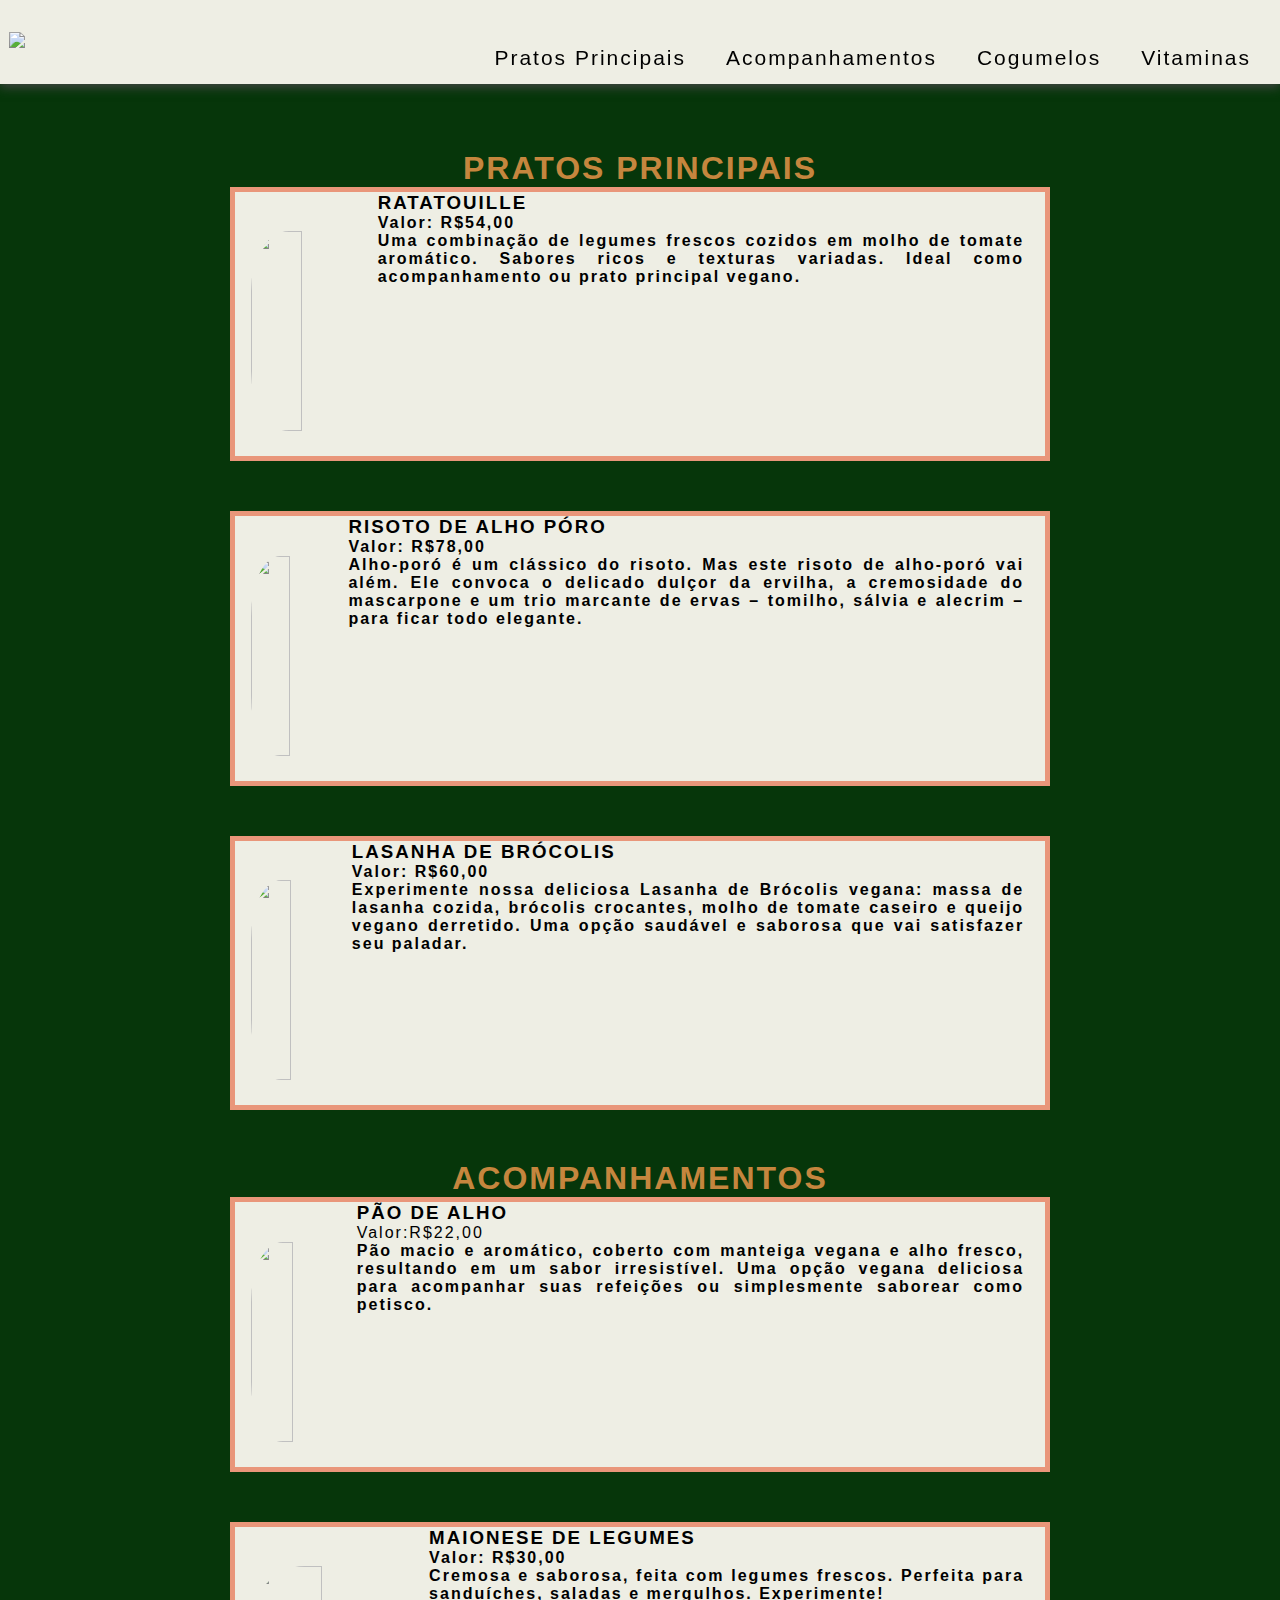
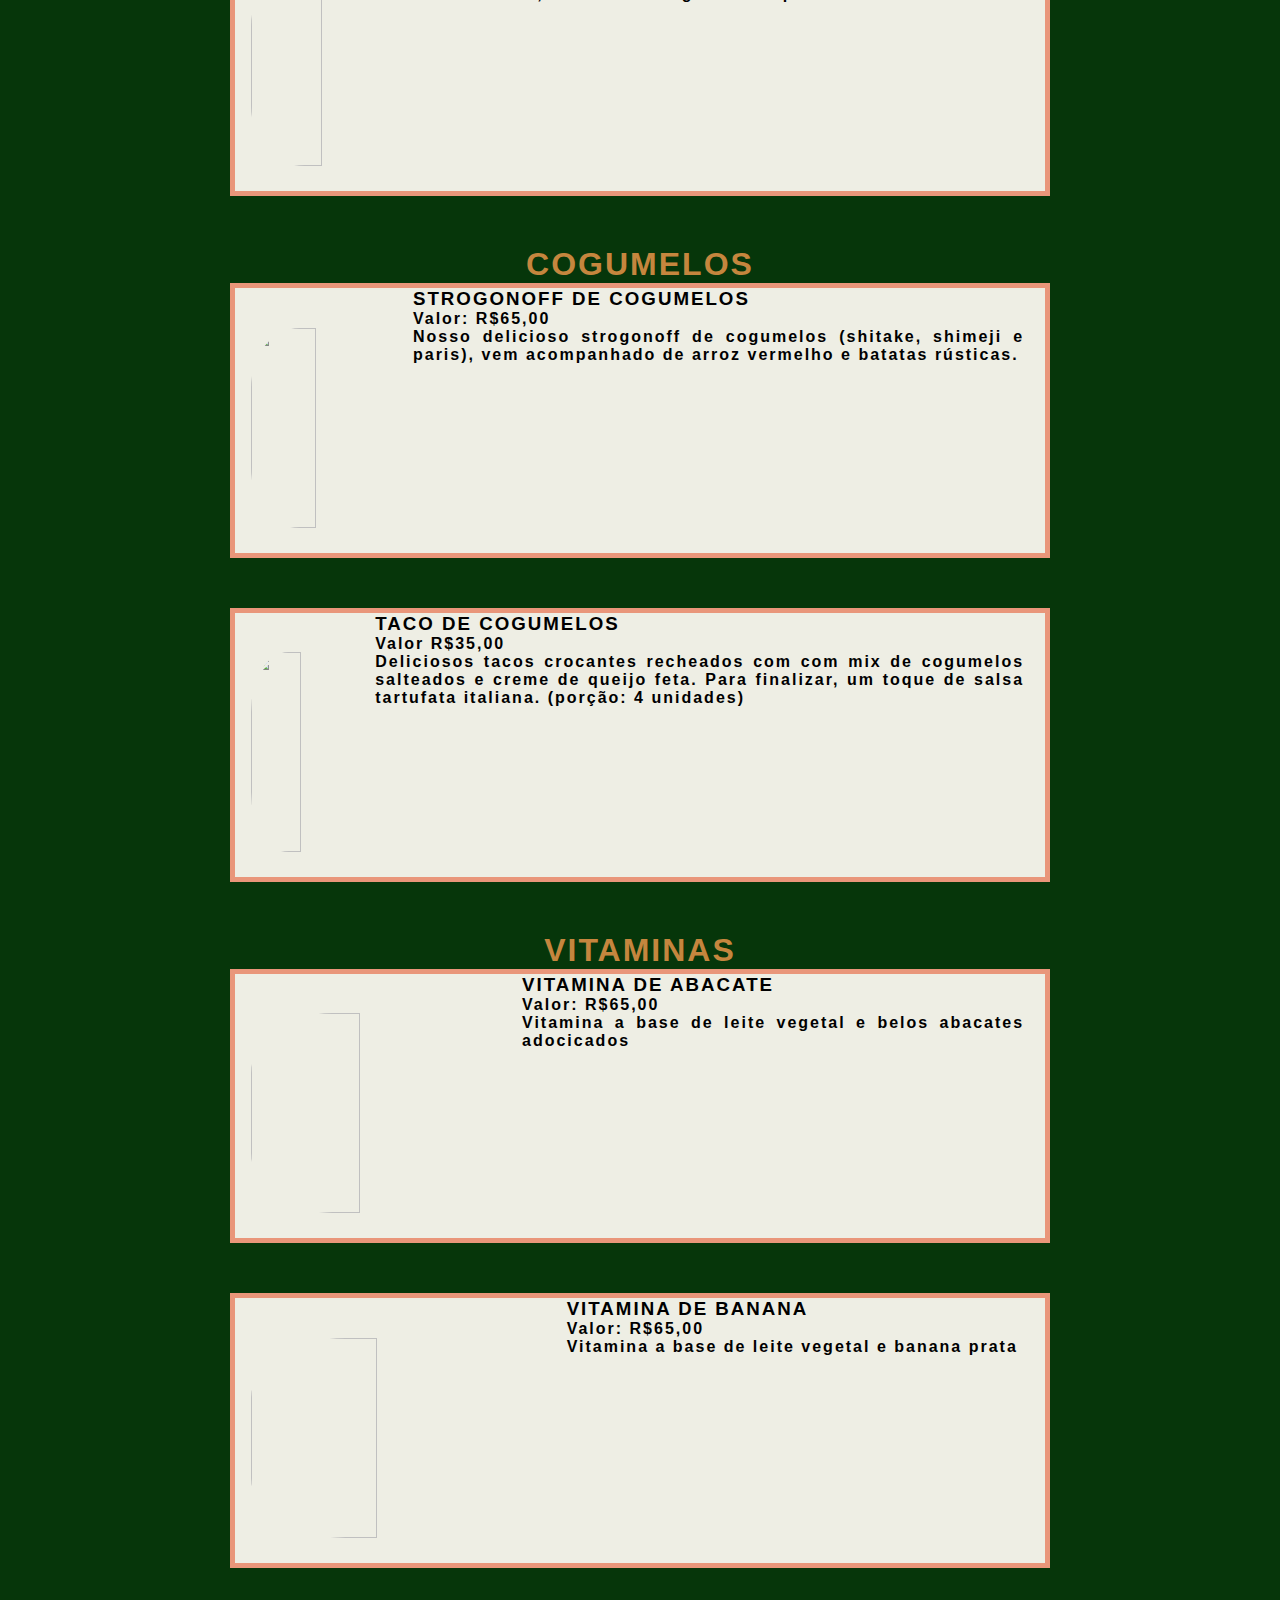
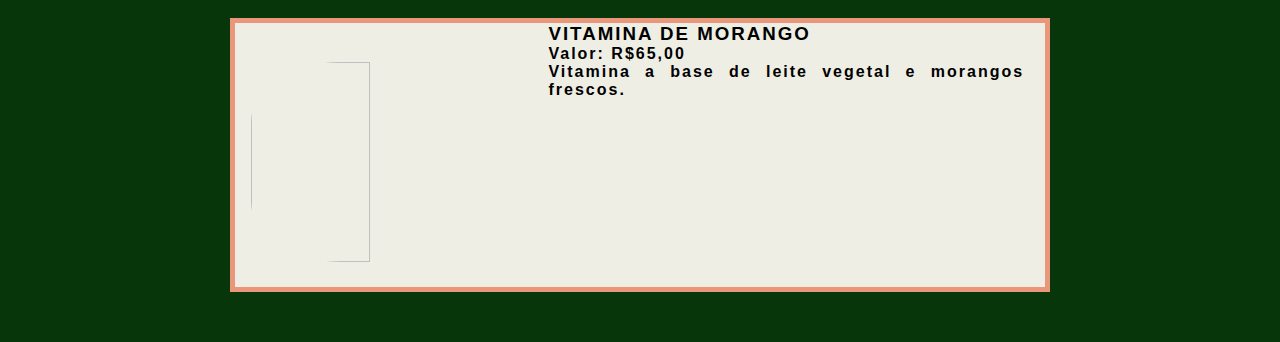
==== cardapio.html @ 6bc8e2ff "Add files via upload" ====
<!DOCTYPE html>
<html lang="pt-br">
<head>
    <meta charset="UTF-8">
    <meta name="viewport" content="width=device-width, initial-scale=1.0">
    <title>Cardápio</title>
    <link rel="shortcut icon" href="imgnu/iconSfundo.png"/>
    <link rel="stylesheet" href="stylecard.css">
</head>
<body>
    <header>
        <nav class="nav-bar">
            <div class="logo">
                <a class="imgnav" href="index.html"><img src="IMGLogos/cozinhaverde-removebg-preview.png"></a>
            </div>
            <div class="nav-list">
                <ul>
                    <li class="nav-item"><a href="#ancora1">Pratos Principais</a></li>
                    <li class="nav-item"><a href="#ancora2">Acompanhamentos</a></li>
                    <li class="nav-item"><a href="#ancora3">Cogumelos</a></li>
                    <li class="nav-item"><a href="#ancora4">Vitaminas</a></li>
                </ul>
            </div>

            <div class="mobile-menu-icon">
                <button onclick="menuShow()"><img class="icon" src="imgnu/icons8-cardápio.svg" alt=""></button>
            </div>
        </nav>
        <div class="mobile-menu">
            <ul>
                <li class="nav-item"><a class="nava" href="#ancora1">Pratos Principais</a></li>
                <li class="nav-item"><a class="nava" href="#ancora2">Acompanhamentos</a></li>
                <li class="nav-item"><a class="nava" href="#ancora3">Cogumelos</a></li>
                <li class="nav-item"><a class="nava"href="#ancora4">Vitaminas</a></li>
            </ul>
        </div>
    </header>


    <section id="container" class="volta">
               
        <h1 id="ancora1" class="titulos">PRATOS PRINCIPAIS</h1>
       
        <section class="secCAR">
            <img src="imgnu/como-fazer-ratatouille.jpg" />
            <ul>
                <h3>RATATOUILLE</h3>
                <h4>Valor: R$54,00</h4>
                <h4>Uma combinação de legumes frescos cozidos em molho de tomate aromático. Sabores ricos e texturas variadas. Ideal como acompanhamento ou prato principal vegano.</h4>
            </ul>
        </section>

        <section class="secCAR">
            <img src="imgnu/risoto-de-alho-poro.jpg" />
            <ul>
                <h3>RISOTO DE ALHO PÓRO</h3>
                <h4>Valor: R$78,00</h4>
                <h4>Alho-poró é um clássico do risoto. Mas este risoto de alho-poró vai além. Ele convoca o delicado dulçor da ervilha, a cremosidade do mascarpone e um trio marcante de ervas – tomilho, sálvia e alecrim – para ficar todo elegante.</h4>
            </ul>
        </section>
        
        <section class="secCAR">
            <img src="imgnu/renata-imagem-receitas-lasanha-de-brocolis-share.jpg">
            <ul>
                <h3>LASANHA DE BRÓCOLIS</h3>
                <h4>Valor: R$60,00</h4>
                <h4>Experimente nossa deliciosa Lasanha de Brócolis vegana: massa de lasanha cozida, brócolis crocantes, molho de tomate caseiro e queijo vegano derretido. Uma opção saudável e saborosa que vai satisfazer seu paladar.</h4>
            </ul>
        </section>

        <h1 id="ancora2"  class="titulos">ACOMPANHAMENTOS</h1>
       
        <section class="secCAR">
            <img src="imgnu/Pão-de-Alho-Vegano.jpg" />
            <ul>
                <h3>PÃO DE ALHO</h3>
                <h4></h4>Valor:R$22,00</h4>
                <h4>Pão macio e aromático, coberto com manteiga vegana e alho fresco, resultando em um sabor irresistível. Uma opção vegana deliciosa para acompanhar suas refeições ou simplesmente saborear como petisco.</h4>
            </ul>
        </section>
     
        <section class="secCAR">
            <img src="imgnu/Maionese-de-Legumes.jpg">
            <ul>
                <h3>MAIONESE DE LEGUMES</h3>
                <h4>Valor: R$30,00</h4>
                <h4>Cremosa e saborosa, feita com legumes frescos. Perfeita para sanduíches, saladas e mergulhos. Experimente!</h4>
            </ul>
        </section>

        <h1 id="ancora3"  class="titulos">COGUMELOS</h1>
        
        <section  class="secCAR">
            <img src="imgnu/stogonoff-de-cogu.jpg"/>
            <ul>
                <h3>STROGONOFF DE COGUMELOS</h3>
                <h4>Valor: R$65,00</h4>
                <h4>Nosso delicioso strogonoff de cogumelos (shitake, shimeji e paris), vem acompanhado de arroz vermelho e batatas rústicas.</h4>
            </ul>
        </section>

        <section class="secCAR">
            <img src="imgnu/202210272213_IRF1_i.png">
            <ul>
                <h3>TACO DE COGUMELOS</h3>
                <h4>Valor R$35,00</h4>
                <h4>Deliciosos tacos crocantes recheados com com mix de cogumelos salteados e creme de queijo feta. Para finalizar, um toque de salsa tartufata italiana. (porção: 4 unidades)</h4>
            </ul>
        </section>

        <h1 id="ancora4"  class="titulos">VITAMINAS</h1>

        
        <section  class="secCAR">
            <img src="imgnu/vitamina-abacate.jpg"/>
            <ul>
                <h3>VITAMINA DE ABACATE</h3>
                <h4>Valor: R$65,00</h4>
                <h4>Vitamina a base de leite vegetal e belos abacates adocicados</h4>
            </ul>
        </section>
        
        <section  class="secCAR">
            <img src="imgnu/vitamina-banana.jpg"/>
            <ul>
                <h3>VITAMINA DE BANANA</h3>
                <h4>Valor: R$65,00</h4>
                <h4>Vitamina a base de leite vegetal e banana prata</h4>
            </ul>
        </section>

        <section  class="secCAR">
            <img src="imgnu/vitamina-morango.jpg"/>
            <ul>
                <h3>VITAMINA DE MORANGO</h3>
                <h4>Valor: R$65,00</h4>
                <h4>Vitamina a base de leite vegetal e morangos frescos.</h4>
            </ul>
        </section>


    </section>

    <script src="scriptcard.js"></script>
</body>
</html>
---- stylecard.css ----
@import url('https://fonts.googleapis.com/css2?family=Inter:wght@200;300;400;500&display=swap');

*{
    margin: 0;
    padding: 0;
    box-sizing: border-box;
}

html{
    scroll-behavior: smooth;
}

:target{
    scroll-margin-top: 150px;
}

body{
    background-color: rgb(6, 54, 10);
    letter-spacing: 2px;
    font-family: 'Play', sans-serif;
}

header {
    background-color: #eeeee4;
    position: fixed;
    width: 100%;
    box-shadow: 0px 3px 10px #464646;
}


.nav-bar {
    display: flex;
    justify-content: space-between;
    padding: 1vh;
}

.logo {
    display: flex;
    align-items: center;
}

.logo img {
    width: 15rem;
}

.nav-list {
    display: flex;
    align-items: center;
}

.nav-list ul {
    display: flex;
    justify-content: center;
    list-style: none;
}

.nav-item {
    margin: 0 15px;
}
nav ul li{
    margin-left: 10vh;
    list-style:none;
    padding-top:4%;
    display: inline-flex;
    position:relative; 
    font-family: sans-serif;
    font-size: 21px;
    transition: 0.4s all ease;   
    font-family: 'Lucida Sans', 'Lucida Sans Regular', 'Lucida Grande', 'Lucida Sans Unicode', Geneva, Verdana, sans-serif;
}

nav ul li a{
    text-decoration: none;
    color: rgb(0, 0, 0);
    padding: 5px
}

nav ul li::after{
    content: '';
    position: absolute;
    width: 100%;
    transform: scaleX(0);
    height: 2px;
    bottom: 1px;
    left: 0;
    background-color: #5ba231;
    transform-origin:bottom right;
    transition: 0.5s ease-out;
}

nav ul li:hover::after{
    transform: scaleX(1);
    transform-origin: bottom left;
}

.nav-link {
    text-decoration: none;
    font-size: 1.15rem;
    color: #2c2c2c;
    font-weight: 400;
}


.mobile-menu-icon {
    display: none;
}

.mobile-menu {
    display: none;
    text-decoration: none;
}

@media screen and (max-width: 999px) {

   
    .nav-bar {
        padding: 1.5rem 4rem;
        text-decoration: none;
    }
    .nav-item {
        display: none;
        text-decoration: none;
    }

    .mobile-menu-icon {
        display: block;
    }
    .mobile-menu-icon button {
        background-color: transparent;
        border: none;
        cursor: pointer;
    }
    .mobile-menu ul {
        display: flex;
        flex-direction: column;
        text-align: center;
        padding-bottom: 1rem;
        text-decoration: none;
    }
    .mobile-menu .nav-item {
        display: block;
        padding-top: 1.2rem;
        text-decoration: none;
    }

    .open {
        display: block;
    }
    #ancora1{
        padding-top: 80px;
    }
    :target{
        scroll-margin-top: 340px;
    }
    

}

.secCAR h4{
    text-align: justify;
}


#container{
    padding-top: 150px;
    width:80%;
    margin-left: 10%;
    margin-right: 10%;
}

.titulos{
    color: rgb(197, 134, 62);
    text-align: center;
}

.secCAR{
    scroll-behavior: unset;
    border: 5px solid darksalmon;
    width: 80%;
    display: inline-flex;
    background-color: rgba(238, 238, 228, 1);
    margin-left: 10%;
    margin-right: 10%;
    margin-bottom: 50px;
    padding-right: 2%;
    transition: 0.3s 0.2s ease all;
}

.secCAR:hover{
    /*transform: translateY(-10px);*/
    width:82%;
    margin-left: 9%;
    margin-right: 5%;
    box-shadow: 0px 0px 2px 2px rgba(225, 231, 217, 0.6);
    transition: 0.4s 0.2s ease all;
}


.secCAR img{
    width: 40%;
    height: 200px;
    border-radius: 30%;
    margin-top: 5%;
    margin-left: 2%;
    margin-bottom: 25px;
}

.secCAR h4{
    text-align: justify;
}

@media only screen and (max-width:700px) 
		{
            body{
                background-color: rgb(6, 54, 10);
              letter-spacing: 2px;
              font-family: 'Play', sans-serif;
            }
            
            .secCAR h4{
                text-align:left;
                font-size: 1rem;
            }
            .secCAR img{
                width: 23vw;
                height: 200px;
                border-radius: 30%;
                margin-top: 5%;
                margin-left: 2%;
                margin-bottom: 25px;
            }
            :target{
                scroll-margin-top: 290px;
            }
            #geral{
                padding-top: 20vh;
            }
            nav a img{
               width: 30vw;
            }
            nav ul li a{
                position: left;
                text-decoration: none;
            }

            .nav-list {
                display: flex;
                align-items: center;
                text-decoration: none;
            }
            
            .nav-list ul {
                display: flex;
                justify-content: center;
                list-style: none;
                text-decoration: none;
            }
            
            .nav-item {
                margin: 0 15px;
                text-decoration: none;
            }
            nav ul li{
                margin-left: 10vh;
                list-style:none;
                padding-top:4%;
                display: inline-flex;
                position:relative; 
                font-family: sans-serif;
                font-size: 21px;
                transition: 0.4s all ease;   
                font-family: 'Lucida Sans', 'Lucida Sans Regular', 'Lucida Grande', 'Lucida Sans Unicode', Geneva, Verdana, sans-serif;
                text-decoration: none;
            }
            
            nav ul li a{
                text-decoration: none;
                color: rgb(0, 0, 0);
                padding: 5px;
                
            }
            
            nav ul li::after{
                content: '';
                position: absolute;
                width: 100%;
                transform: scaleX(0);
                height: 2px;
                bottom: 1px;
                left: 0;
                background-color: #5ba231;
                transform-origin:bottom right;
                transition: 0.5s ease-out;
            }
            
            nav ul li:hover::after{
                transform: scaleX(1);
                transform-origin: bottom left;
            }
            html{
                scroll-behavior: smooth;
            }
            #ancora1{
                padding-top: 80px;
            }
            
            :target{
                scroll-margin-top: 340px;
            }
            
            
        }

        .nava{
            text-decoration: none;
            color: rgb(0, 0, 0);
        }
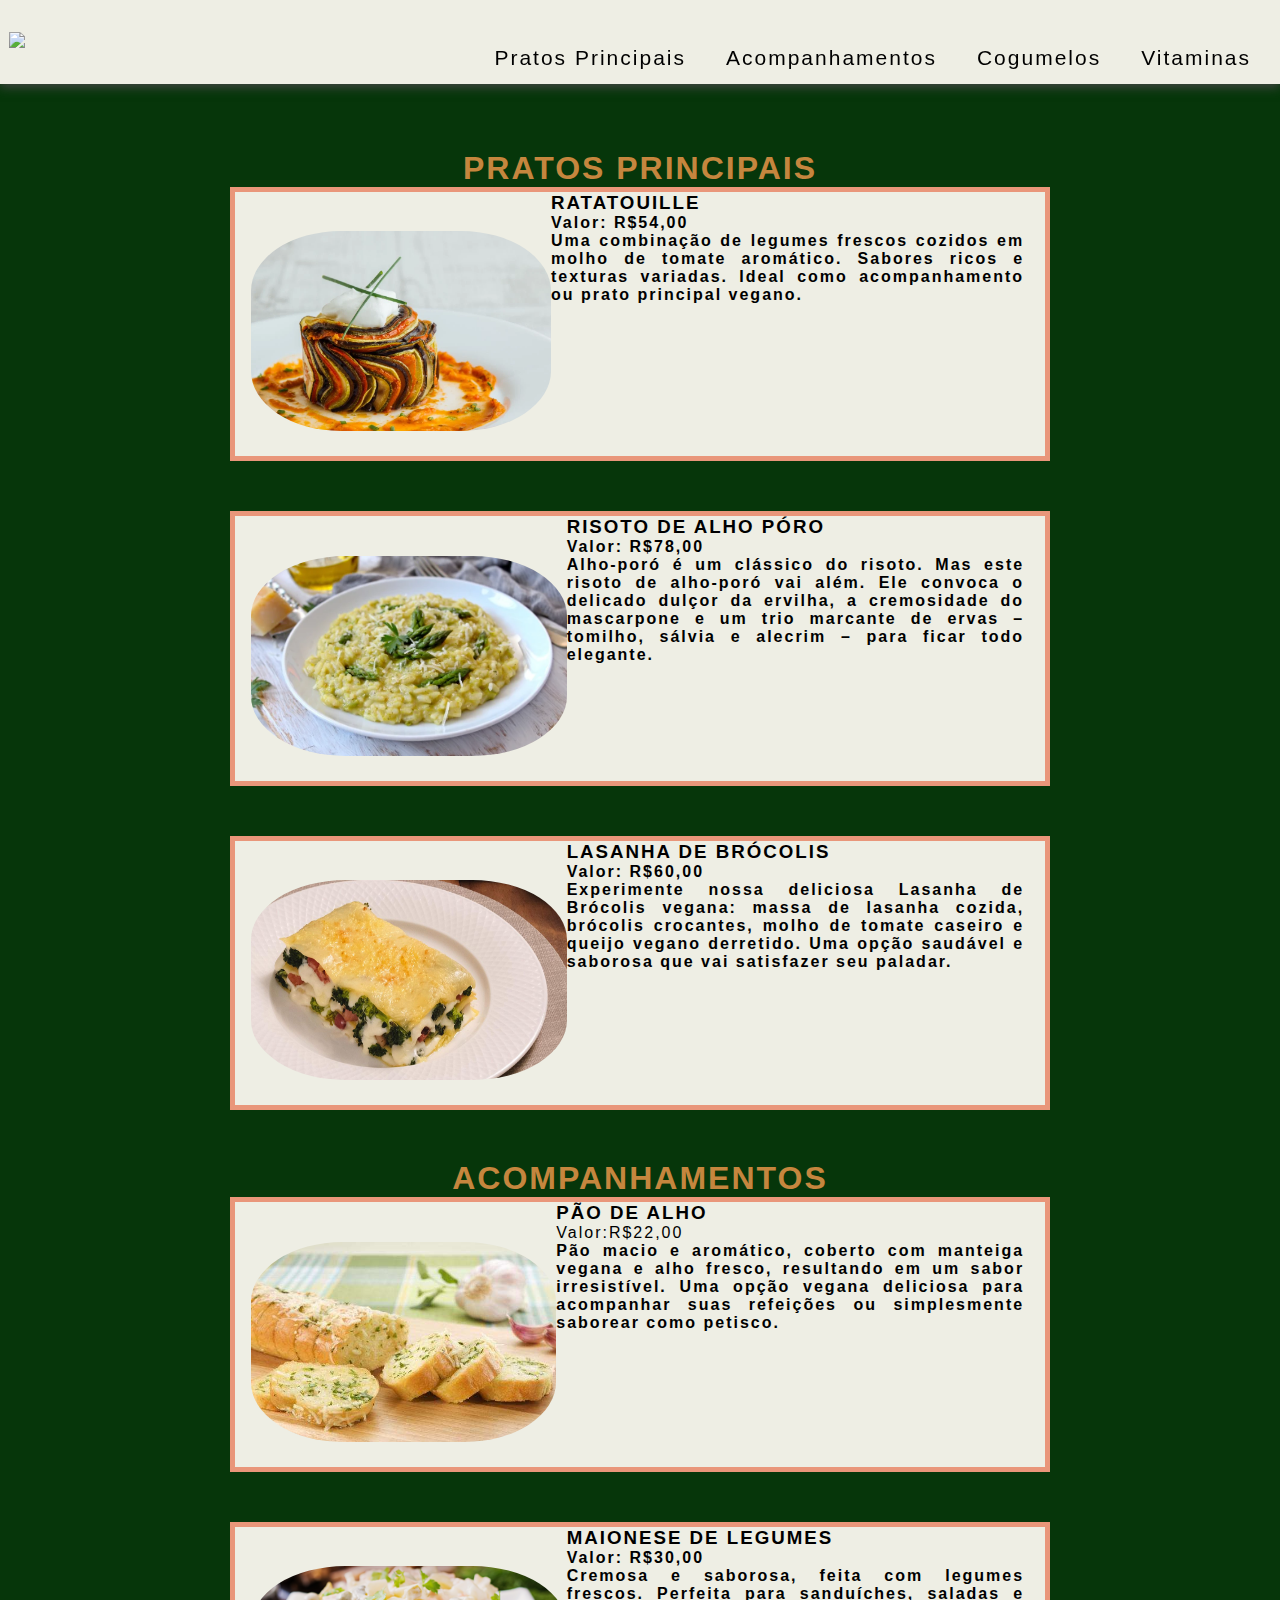
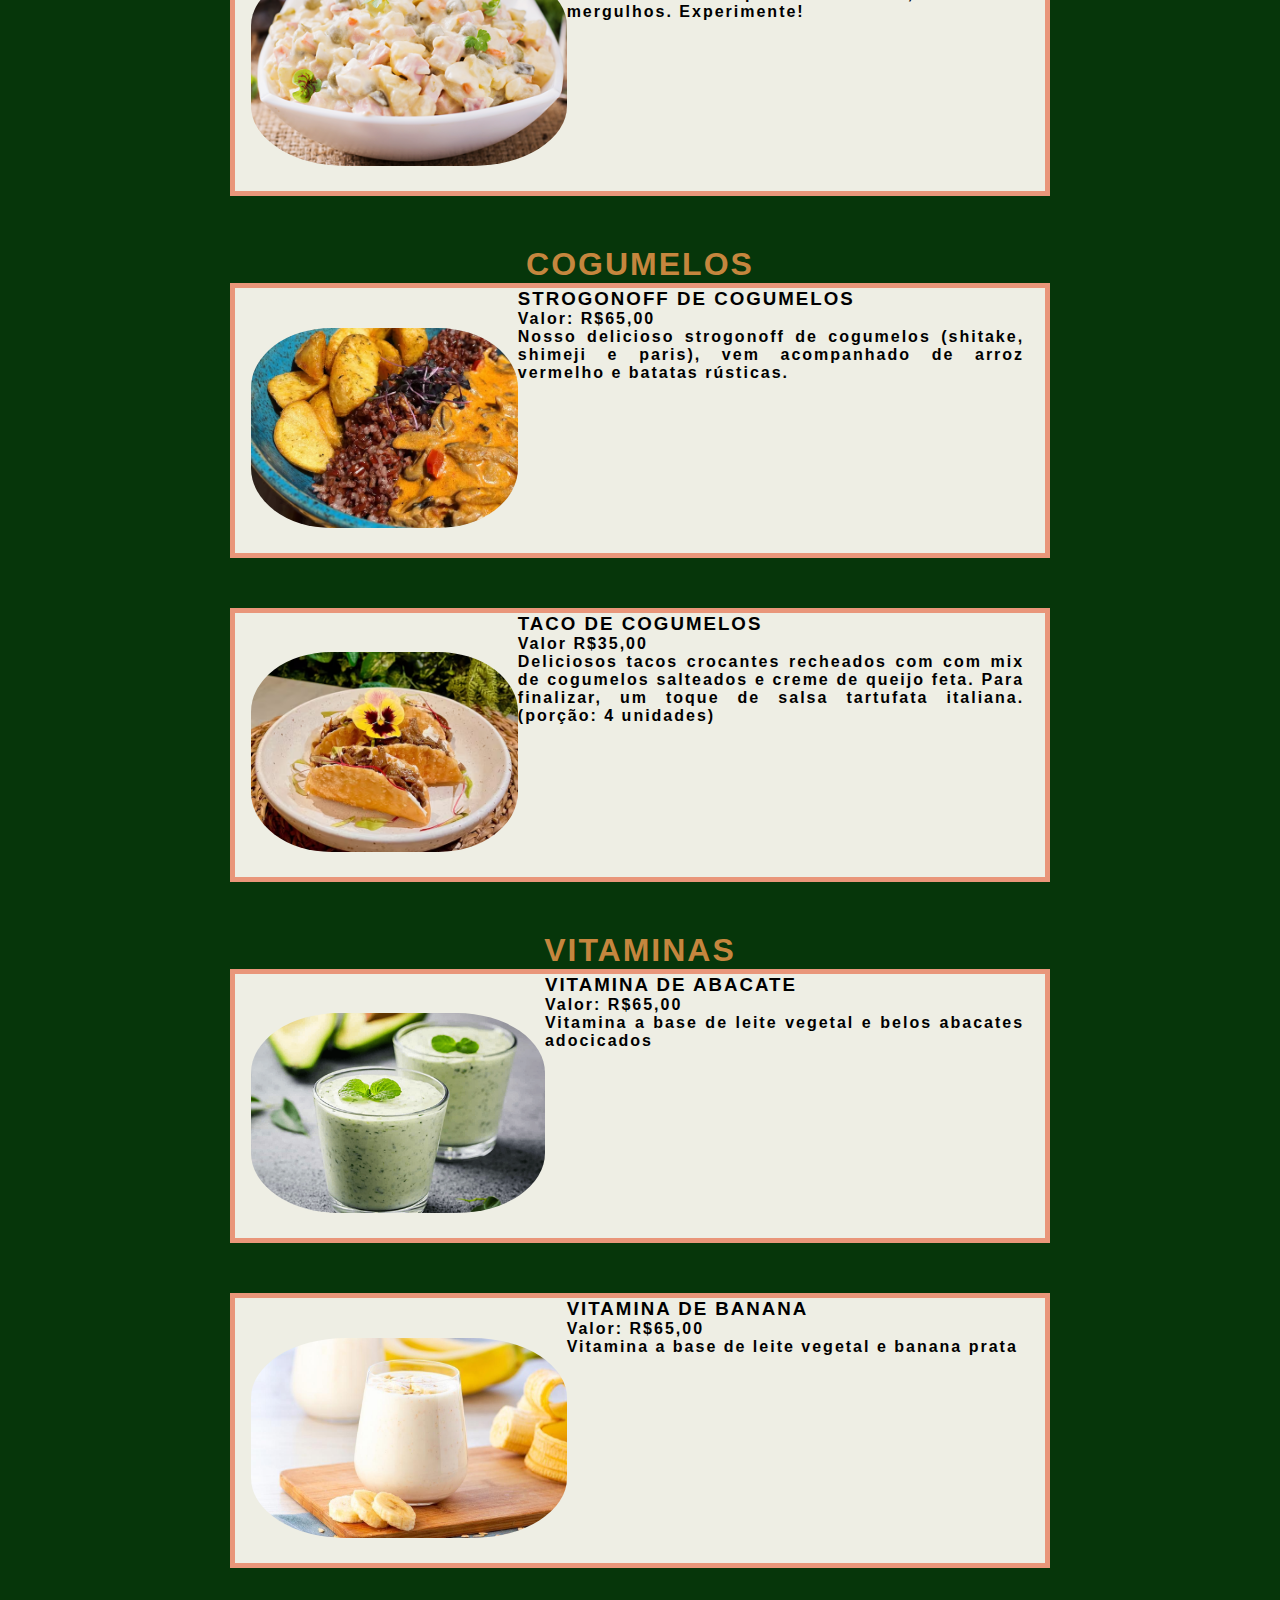
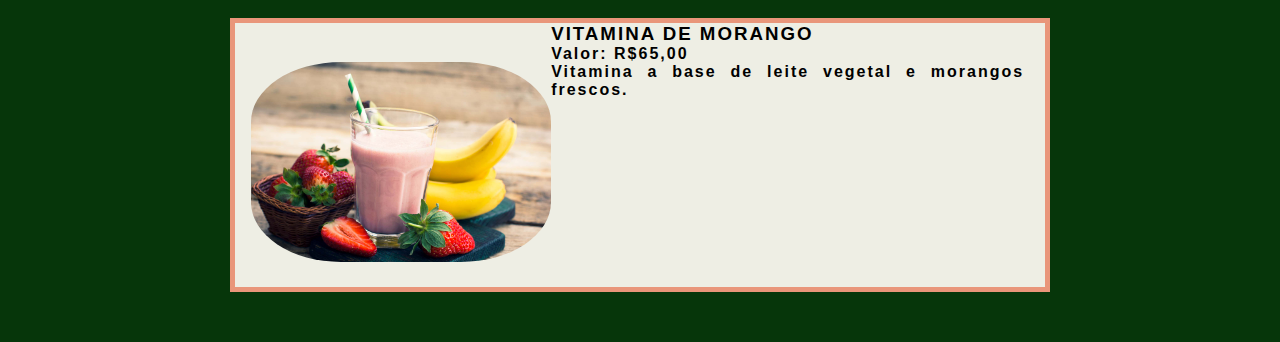
==== commit 6b9301de: "sla" ====
--- a/cardapio.html
+++ b/cardapio.html
@@ -11,7 +11,7 @@
     <header>
         <nav class="nav-bar">
             <div class="logo">
-                <a class="imgnav" href="index.html"><img src="IMGLogos/cozinhaverde-removebg-preview.png"></a>
+                <a class="imgnav" href="index.html"><img src="imgnu/cozinhaverde-removebg-preview.png"></a>
             </div>
             <div class="nav-list">
                 <ul>
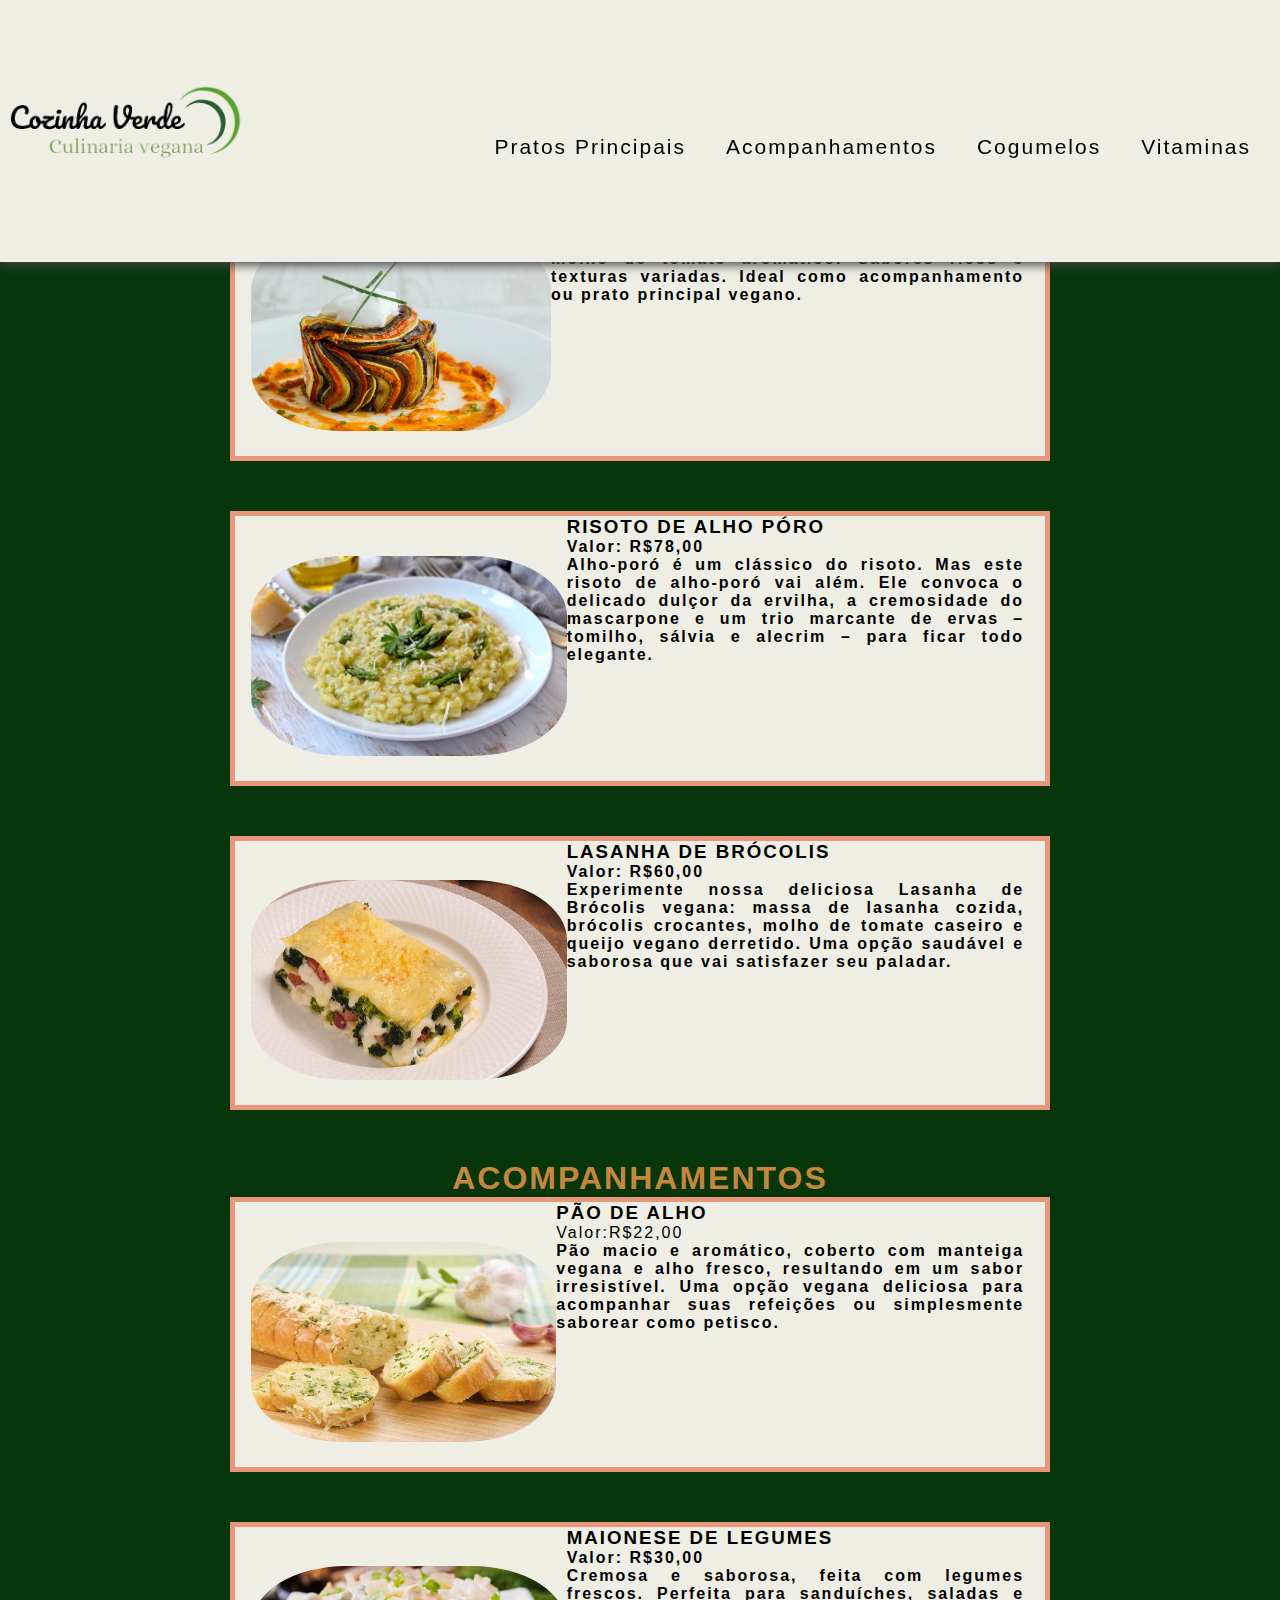
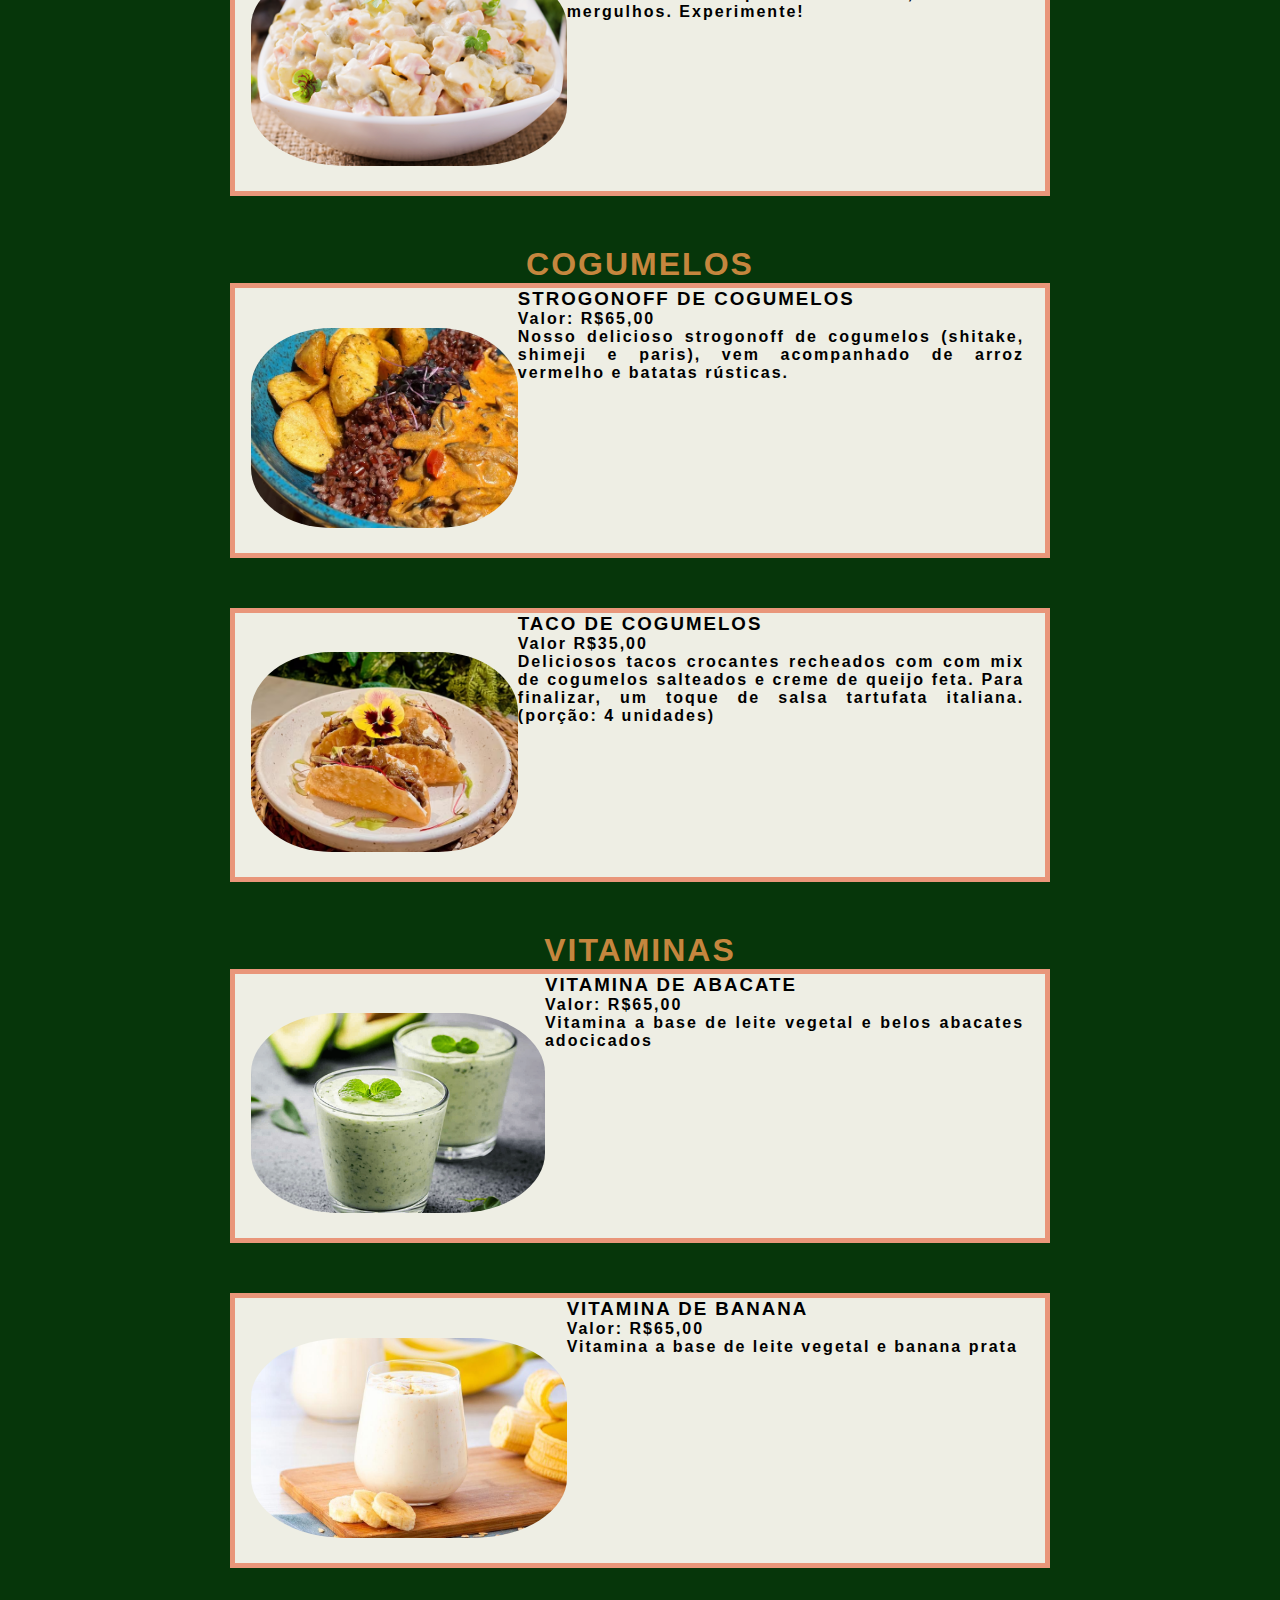
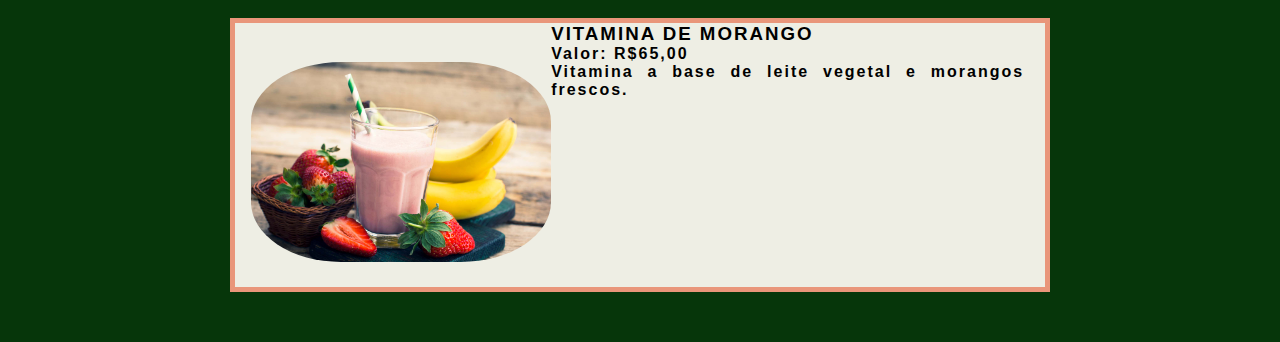
==== commit fd0f23e2: "sla" ====
--- a/cardapio.html
+++ b/cardapio.html
@@ -11,7 +11,7 @@
     <header>
         <nav class="nav-bar">
             <div class="logo">
-                <a class="imgnav" href="index.html"><img src="imgnu/cozinhaverde-removebg-preview.png"></a>
+                <a class="imgnav" href="index.html"><img src="imgnu/WhatsApp_Image_2023-06-10_at_12.22.11-removebg-preview.png"></a>
             </div>
             <div class="nav-list">
                 <ul>
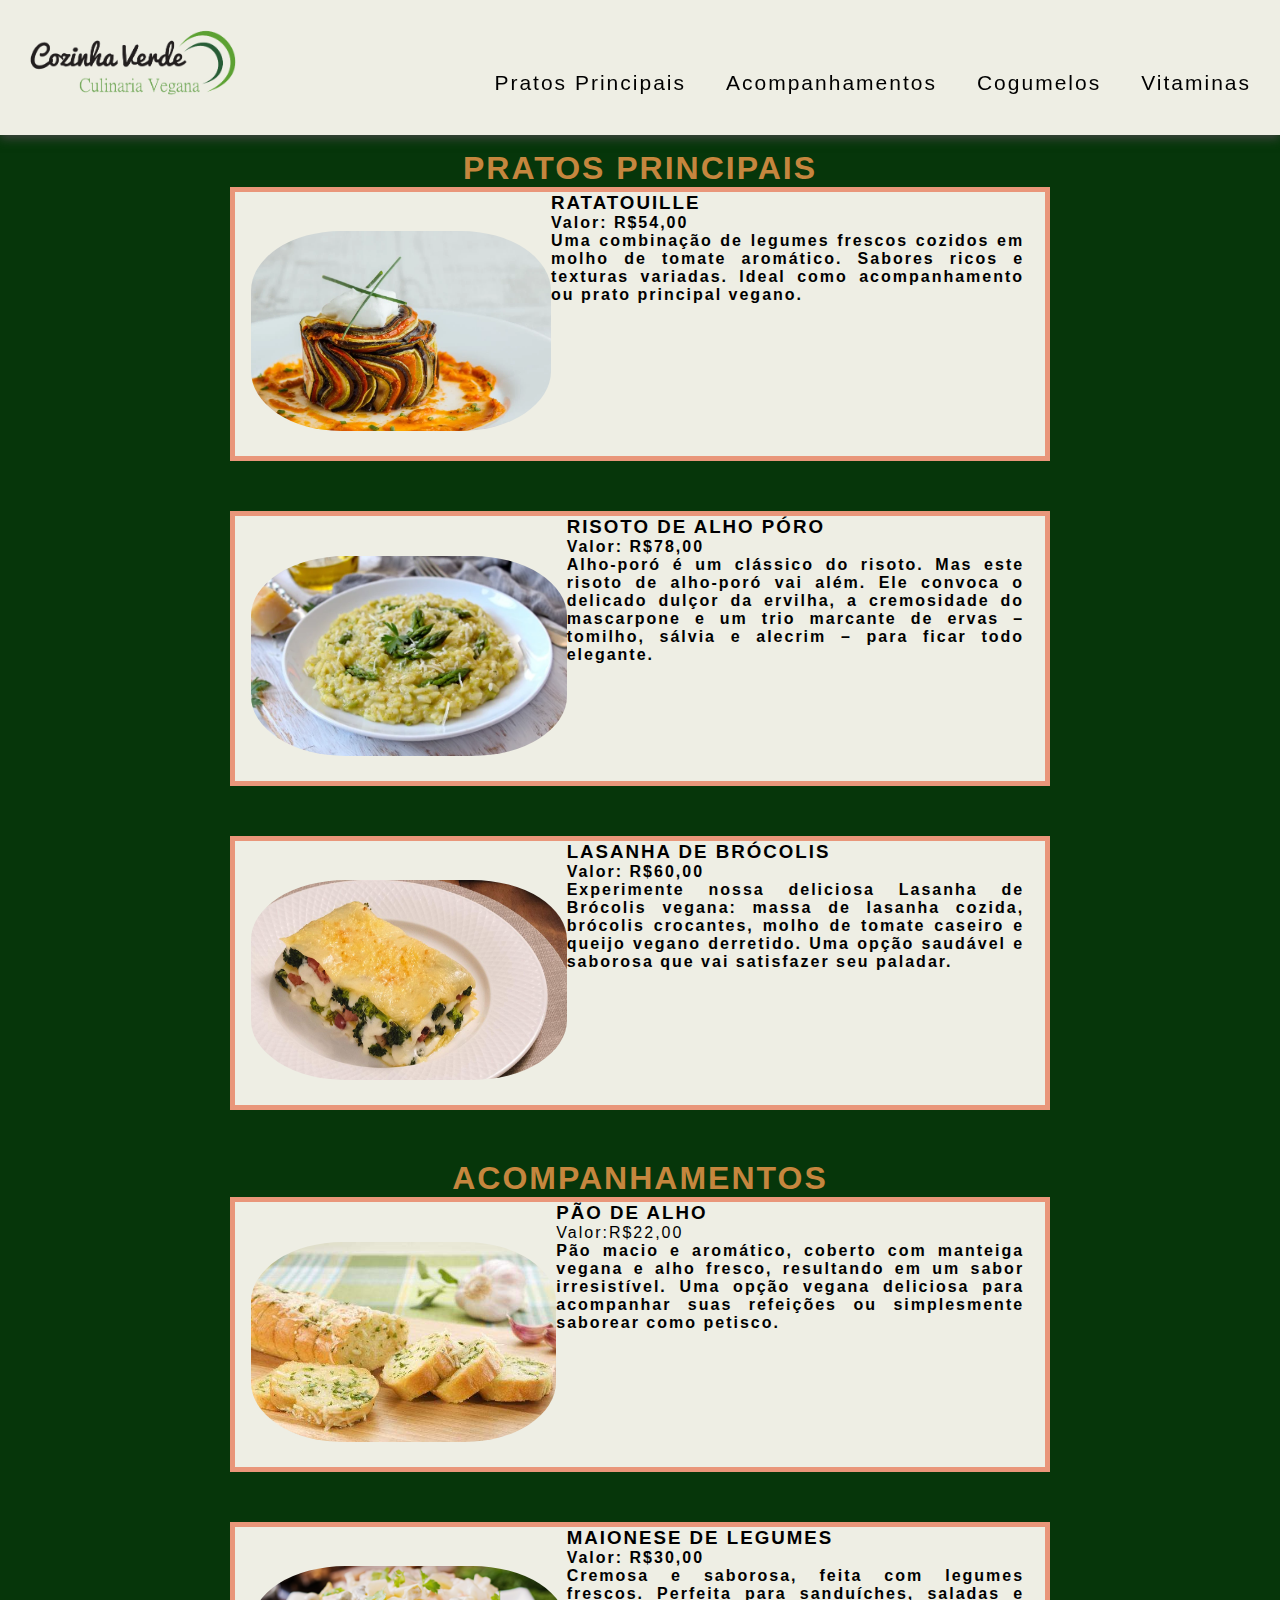
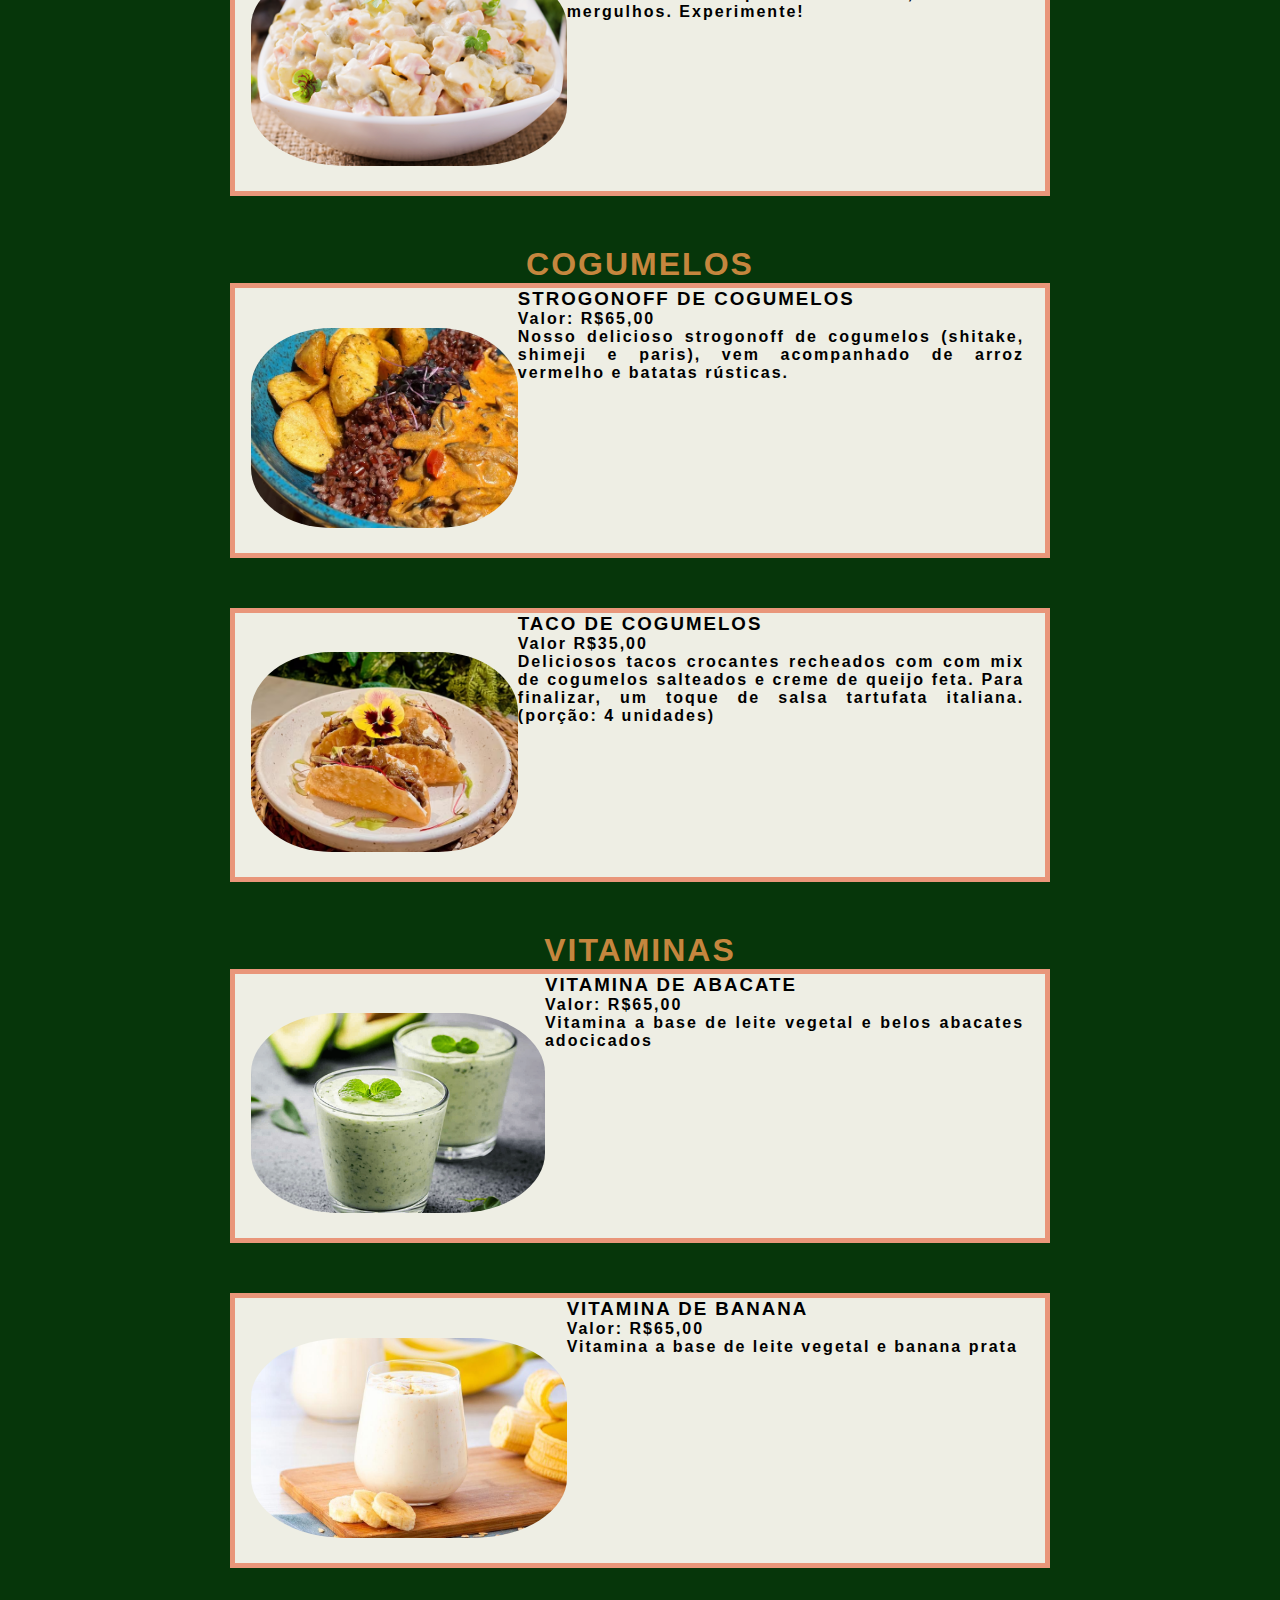
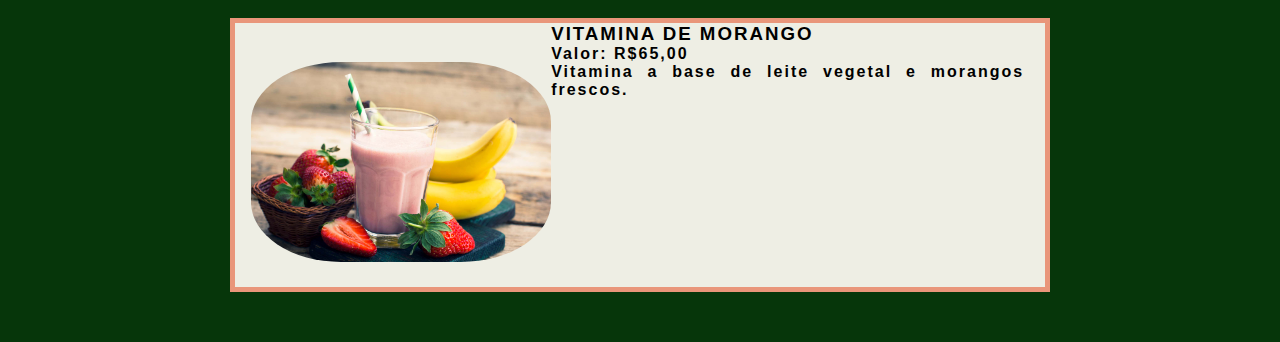
==== commit bf572fec: "sla" ====
--- a/cardapio.html
+++ b/cardapio.html
@@ -11,7 +11,7 @@
     <header>
         <nav class="nav-bar">
             <div class="logo">
-                <a class="imgnav" href="index.html"><img src="imgnu/WhatsApp_Image_2023-06-10_at_12.22.11-removebg-preview.png"></a>
+                <a class="imgnav" href="index.html"><img src="imgnu/cozinhaverde-removebg-preview.png"></a>
             </div>
             <div class="nav-list">
                 <ul>
@@ -143,4 +143,4 @@
 
     <script src="scriptcard.js"></script>
 </body>
-</html>+</html>
